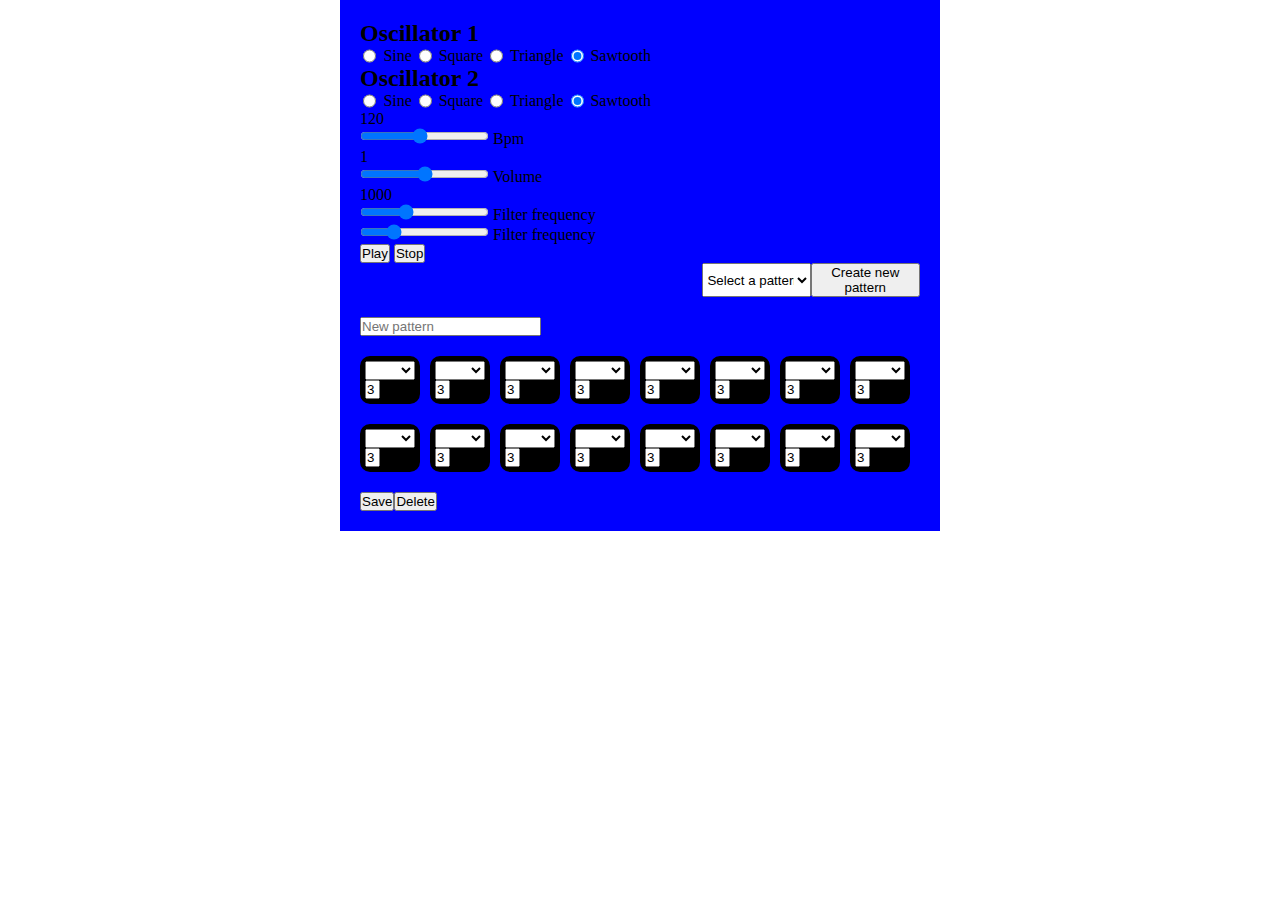
==== index.html @ f6b83af6 "Adde filter functions, disconnect everything when stop, some styling" ====
<!DOCTYPE html>
<html lang="en">

<head>
  <meta charset="UTF-8">
  <meta name="viewport" content="width=device-width, initial-scale=1.0">
  <link rel="stylesheet" href="style.css">
  <title>Document</title>
</head>

<body>
  <section id="synthesizer" class='synth'>
    <div id="settingsBar">
      <div id="left">

      </div>
      <div id="right">
        <h2>Oscillator 1</h2>
        <form id="osc1_waves" class="oscillator">
          <input type="radio" id="sine" name="osc1_waves" value="sine" />
          <label for="sine">Sine</label>
          <input type="radio" id="square" name="osc1_waves" value="square" />
          <label for="square">Square</label>
          <input type="radio" id="triangle" name="osc1_waves" value="triangle" />
          <label for="triangle">Triangle</label>
          <input type="radio" id="sawtooth" name="osc1_waves" value="sawtooth" checked />
          <label for="sawtooth">Sawtooth</label>
        </form>
        <h2>Oscillator 2</h2>
        <form id="osc2_waves" class="oscillator">
          <input type="radio" id="sine" name="osc2_waves" value="sine" />
          <label for="sine">Sine</label>
          <input type="radio" id="square" name="osc2_waves" value="square" />
          <label for="square">Square</label>
          <input type="radio" id="triangle" name="osc2_waves" value="triangle" />
          <label for="triangle">Triangle</label>
          <input type="radio" id="sawtooth" name="osc2_waves" value="sawtooth" checked />
          <label for="sawtooth">Sawtooth</label>
        </form>
        <div>
          <span id="bpmVisual" class="effect-visuals"></span>
          <input type="range" id="bpmInput" name="bpm" min="60" max="190">
          <label for="bpm">Bpm</label>
        </div>
        <div>
          <span id="volumeVisual" class="effect-visuals"></span>
          <input type="range" id="volumeInput" name="volume" min="0" max="10">
          <label for="volume">Volume</label>
        </div>
        <div>
          <span id="filterFrequencyVisual" class="effect-visuals"></span>
          <input type="range" id="filterFrequencyInput" name="filterFrequency" min="1" max="3000">
          <label for="filterFrequency">Filter frequency</label>
        </div>
        <div>
          <span id="filterQVisual" class="effect-visuals"></span>
          <input type="range" id="filterQInput" name="filterQ" min="1" max="40">
          <label for="filterQ">Filter frequency</label>
        </div>
      </div>
    </div>
    <button id="playBtn" class="play-btn">
      Play
    </button>
    <button id="stopBtn" class="stop-btn">Stop</button>
    <div id="sequencerWrapper" class="sequencer-wrapper">

    </div>
  </section>
  <script src="tones.js"></script>
  <script src="synthesizer.js"></script>
</body>

</html>
---- style.css ----
* {
  -webkit-box-sizing: border-box;
          box-sizing: border-box;
  margin: 0;
  padding: 0;
}

.synth {
  min-width: 500px;
  max-width: 600px;
  background: blue;
  padding: 20px;
  margin: auto;
}

.sequencer {
  display: -ms-grid;
  display: grid;
  -ms-grid-columns: (1fr)[8];
      grid-template-columns: repeat(8, 1fr);
  grid-row-gap: 20px;
  margin-top: 20px;
  margin-bottom: 20px;
}

.sequencer__step {
  border: 5px solid black;
  border-radius: 10px;
  background: black;
  max-width: 60px;
}

.sequencer__step select {
  width: 100%;
}

.sequencer .selected-step {
  border-color: white;
}

.octave-input {
  -moz-appearance: textfield;
  -webkit-appearance: textfield;
  max-width: 15px;
}

input[type="number"]::-webkit-inner-spin-button,
input[type="number"]::-webkit-outer-spin-button {
  -webkit-appearance: none;
  margin: 0;
}

.sequencer__head {
  max-width: 17vw;
  margin-left: auto;
  display: -webkit-box;
  display: -ms-flexbox;
  display: flex;
  -ms-flex-pack: distribute;
      justify-content: space-around;
  margin-bottom: 20px;
}

.pattern-select {
  min-width: 100px;
}

.oscillator {
  max-width: 23vw;
  display: -webkit-box;
  display: -ms-flexbox;
  display: flex;
  -ms-flex-pack: distribute;
      justify-content: space-around;
}

.effect-visuals {
  display: block;
}
/*# sourceMappingURL=style.css.map */
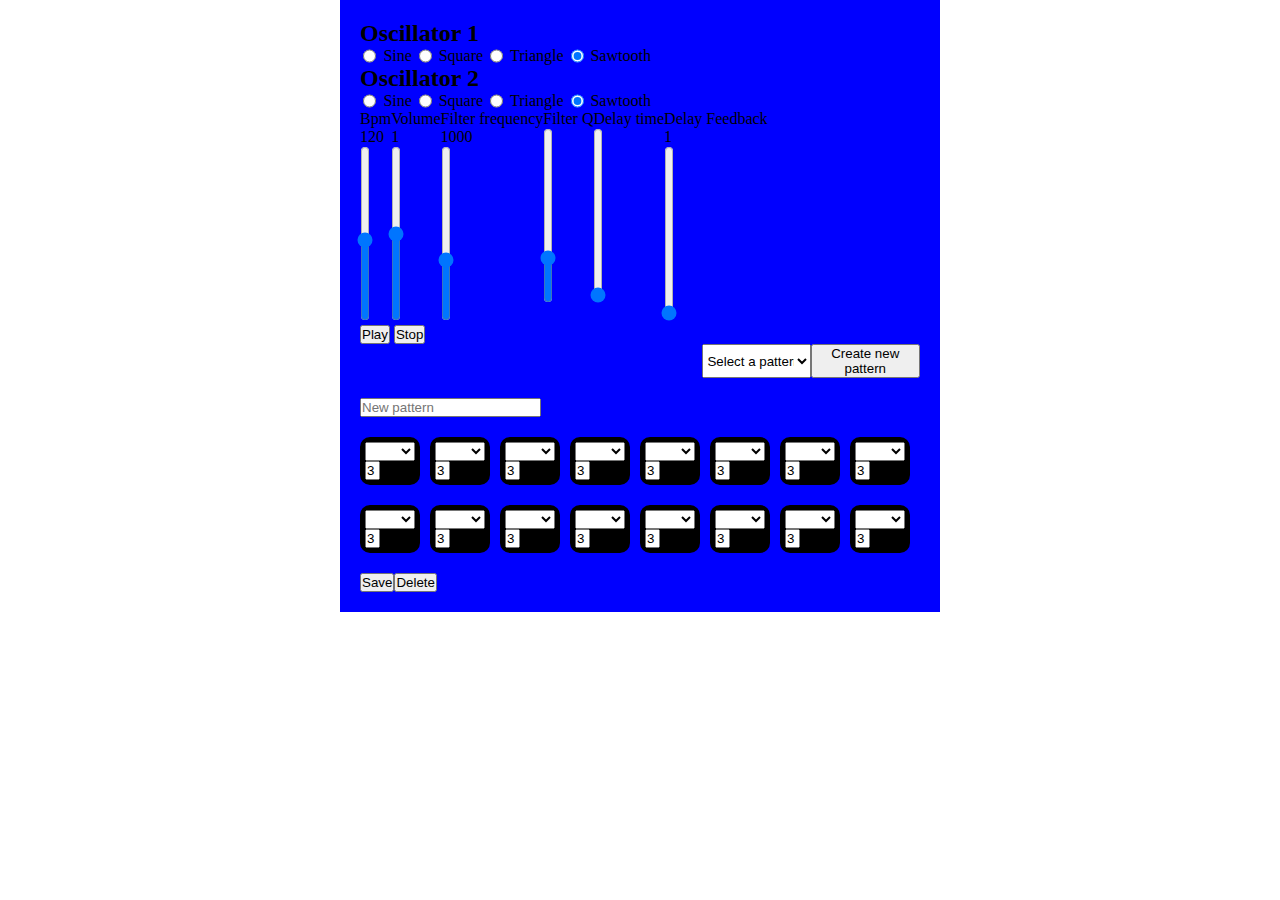
==== commit dfd75180: "Fixed safari func, added delay, styled drawbars" ====
--- a/index.html
+++ b/index.html
@@ -37,25 +37,39 @@
           <input type="radio" id="sawtooth" name="osc2_waves" value="sawtooth" checked />
           <label for="sawtooth">Sawtooth</label>
         </form>
-        <div>
-          <span id="bpmVisual" class="effect-visuals"></span>
-          <input type="range" id="bpmInput" name="bpm" min="60" max="190">
-          <label for="bpm">Bpm</label>
-        </div>
-        <div>
-          <span id="volumeVisual" class="effect-visuals"></span>
-          <input type="range" id="volumeInput" name="volume" min="0" max="10">
-          <label for="volume">Volume</label>
-        </div>
-        <div>
-          <span id="filterFrequencyVisual" class="effect-visuals"></span>
-          <input type="range" id="filterFrequencyInput" name="filterFrequency" min="1" max="3000">
-          <label for="filterFrequency">Filter frequency</label>
-        </div>
-        <div>
-          <span id="filterQVisual" class="effect-visuals"></span>
-          <input type="range" id="filterQInput" name="filterQ" min="1" max="40">
-          <label for="filterQ">Filter frequency</label>
+        <div class="drawbars">
+          <div>
+            <label for="bpm">Bpm</label>
+            <span id="bpmVisual" class="effect-visuals"></span>
+            <input type="range" orient="vertical" id="bpmInput" name="bpm" min="60" max="190">
+          </div>
+          <div>
+            <label for="volume">Volume</label>
+            <span id="volumeVisual" class="effect-visuals"></span>
+            <input type="range" orient="vertical" id="volumeInput" name="volume" min="0" max="10">
+          </div>
+          <div>
+            <label for="filterFrequency">Filter frequency</label>
+            <span id="filterFrequencyVisual" class="effect-visuals"></span>
+            <input type="range" orient="vertical" id="filterFrequencyInput" name="filterFrequency" min="1" max="3000">
+          </div>
+          <div>
+            <label for="filterQ">Filter Q</label>
+            <span id="filterQVisual" class="effect-visuals"></span>
+            <input type="range" orient="vertical" id="filterQInput" name="filterQ" min="1" max="40">
+          </div>
+          <div>
+            <label for="delayTime">Delay time</label>
+            <span id="delayTimeVisual" class="effect-visuals"></span>
+            <input type="range" orient="vertical" id="delayTimeInput" name="filterQ" min="0" max="5" value="0"
+              step="0.1">
+          </div>
+          <div>
+            <label for="delayFeedback">Delay Feedback</label>
+            <span id="delayFeedbackVisual" class="effect-visuals"></span>
+            <input type="range" orient="vertical" id="delayFeedbackInput" name="filterQ" min="0" max="10" value="0"
+              step="0.1">
+          </div>
         </div>
       </div>
     </div>
--- a/style.css
+++ b/style.css
@@ -50,6 +50,18 @@
   margin: 0;
 }
 
+input[type=range][orient=vertical] {
+  -webkit-writing-mode: bt-lr;
+      -ms-writing-mode: bt-lr;
+          writing-mode: bt-lr;
+  /* IE */
+  -webkit-appearance: slider-vertical;
+  /* WebKit */
+  width: 8px;
+  height: 175px;
+  padding: 0 5px;
+}
+
 .sequencer__head {
   max-width: 17vw;
   margin-left: auto;
@@ -77,4 +89,10 @@
 .effect-visuals {
   display: block;
 }
+
+.drawbars {
+  display: -webkit-box;
+  display: -ms-flexbox;
+  display: flex;
+}
 /*# sourceMappingURL=style.css.map */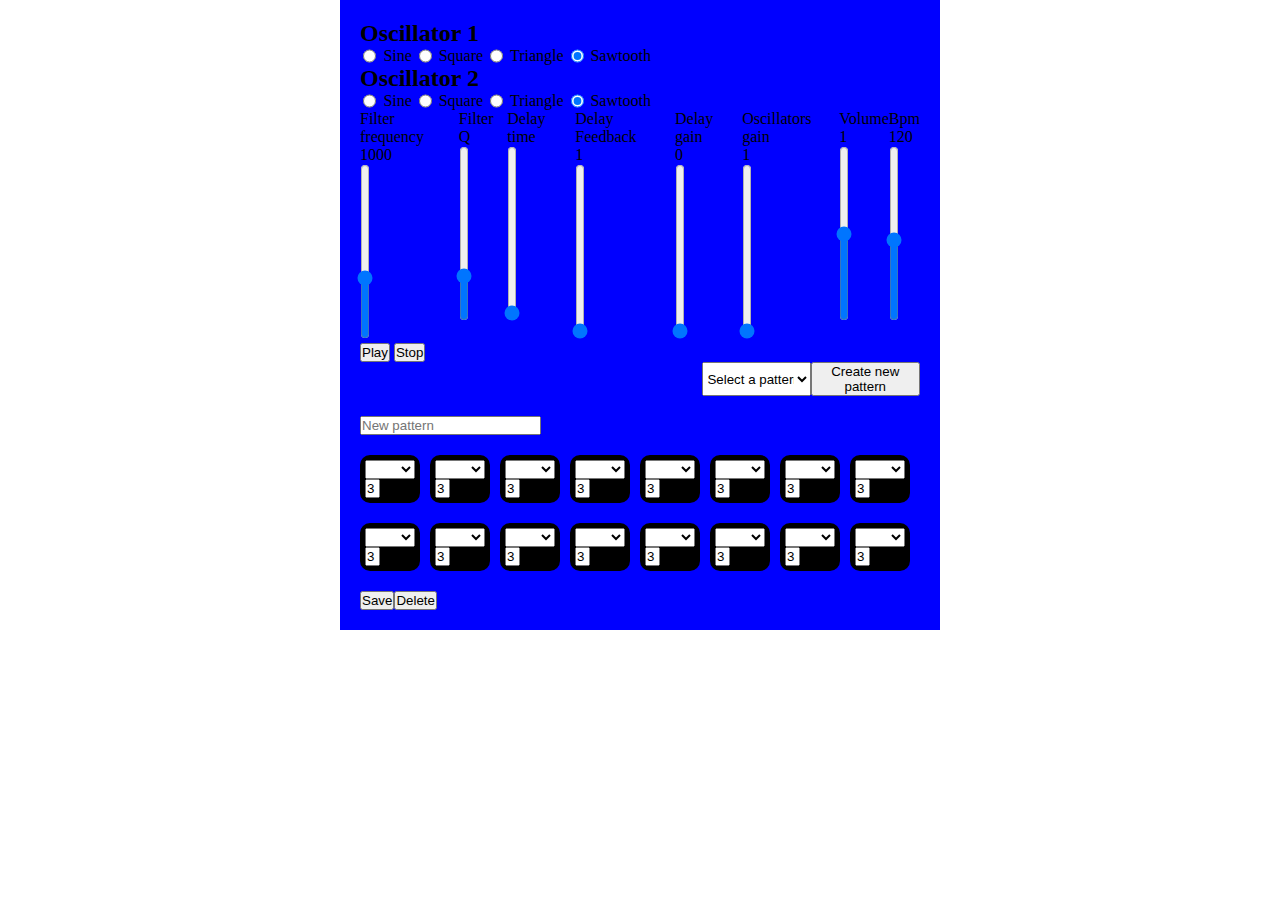
==== commit 929d0170: "Added osc/delay gain, delay feedback, delay tail fadeout," ====
--- a/index.html
+++ b/index.html
@@ -39,16 +39,6 @@
         </form>
         <div class="drawbars">
           <div>
-            <label for="bpm">Bpm</label>
-            <span id="bpmVisual" class="effect-visuals"></span>
-            <input type="range" orient="vertical" id="bpmInput" name="bpm" min="60" max="190">
-          </div>
-          <div>
-            <label for="volume">Volume</label>
-            <span id="volumeVisual" class="effect-visuals"></span>
-            <input type="range" orient="vertical" id="volumeInput" name="volume" min="0" max="10">
-          </div>
-          <div>
             <label for="filterFrequency">Filter frequency</label>
             <span id="filterFrequencyVisual" class="effect-visuals"></span>
             <input type="range" orient="vertical" id="filterFrequencyInput" name="filterFrequency" min="1" max="3000">
@@ -67,8 +57,30 @@
           <div>
             <label for="delayFeedback">Delay Feedback</label>
             <span id="delayFeedbackVisual" class="effect-visuals"></span>
-            <input type="range" orient="vertical" id="delayFeedbackInput" name="filterQ" min="0" max="10" value="0"
+            <input type="range" orient="vertical" id="delayFeedbackInput" name="filterQ" min="0" max="50" value="0"
               step="0.1">
+          </div>
+          <div>
+            <label for="delayGain">Delay gain</label>
+            <span id="delayGainVisual" class="effect-visuals"></span>
+            <input type="range" orient="vertical" id="delayGainInput" name="filterQ" min="0" max="50" value="0"
+              step="0.1">
+          </div>
+          <div>
+            <label for="oscillatorsGain">Oscillators gain</label>
+            <span id="oscillatorsGainVisual" class="effect-visuals"></span>
+            <input type="range" orient="vertical" id="oscillatorsGainInput" name="filterQ" min="0" max="50" value="0"
+              step="0.1">
+          </div>
+          <div>
+            <label for="volume">Volume</label>
+            <span id="volumeVisual" class="effect-visuals"></span>
+            <input type="range" orient="vertical" id="volumeInput" name="volume" min="0" max="10">
+          </div>
+          <div>
+            <label for="bpm">Bpm</label>
+            <span id="bpmVisual" class="effect-visuals"></span>
+            <input type="range" orient="vertical" id="bpmInput" name="bpm" min="60" max="190">
           </div>
         </div>
       </div>
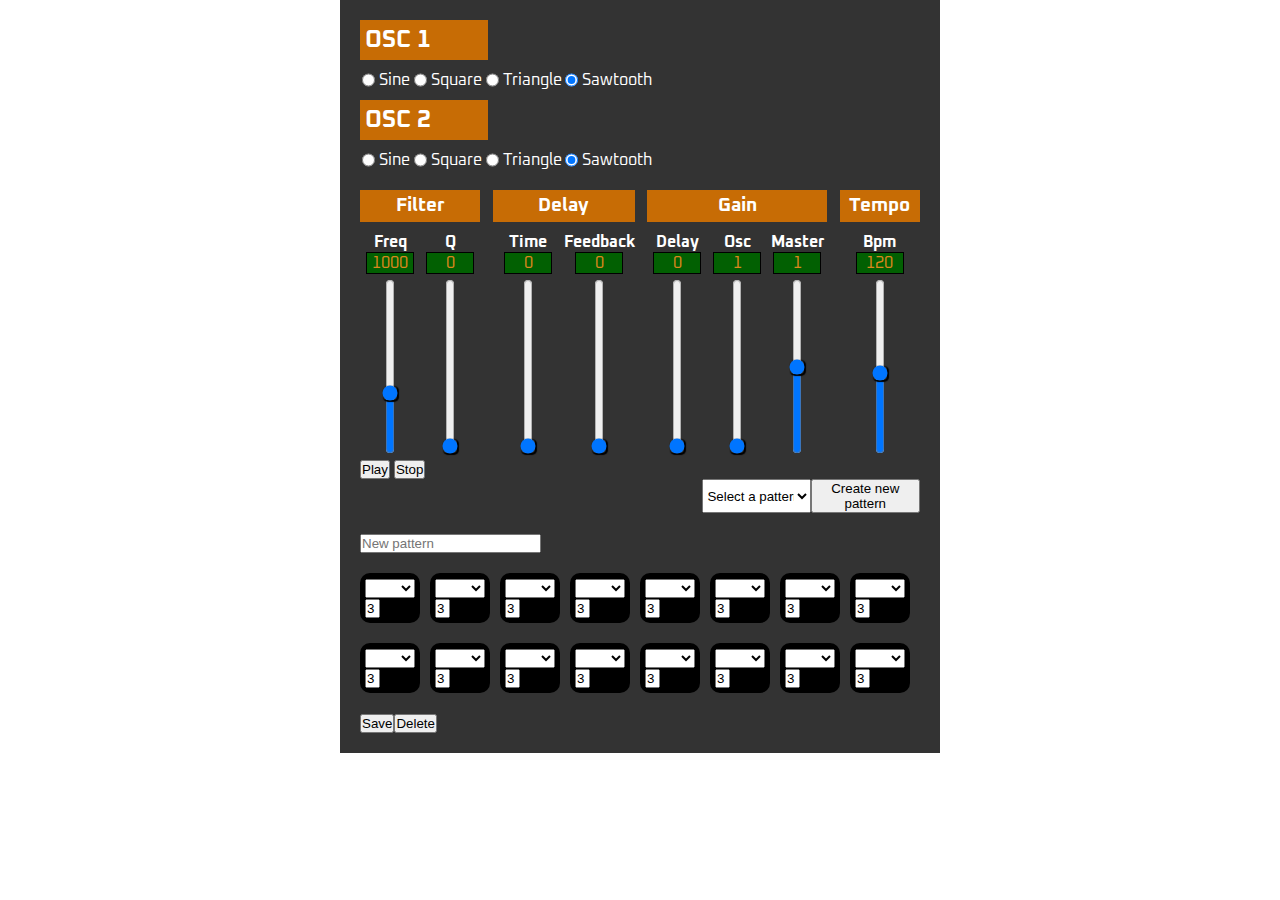
==== commit 8d7b0473: "Fixed delay time selection, styling" ====
--- a/index.html
+++ b/index.html
@@ -4,6 +4,8 @@
 <head>
   <meta charset="UTF-8">
   <meta name="viewport" content="width=device-width, initial-scale=1.0">
+  <link href="https://fonts.googleapis.com/css2?family=Oxanium:wght@300;400;500;600;700;800&display=swap"
+    rel="stylesheet">
   <link rel="stylesheet" href="style.css">
   <title>Document</title>
 </head>
@@ -11,11 +13,10 @@
 <body>
   <section id="synthesizer" class='synth'>
     <div id="settingsBar">
-      <div id="left">
-
-      </div>
-      <div id="right">
-        <h2>Oscillator 1</h2>
+      <div id="oscillators">
+        <div class="osc-header">
+          <h2>OSC 1</h2>
+        </div>
         <form id="osc1_waves" class="oscillator">
           <input type="radio" id="sine" name="osc1_waves" value="sine" />
           <label for="sine">Sine</label>
@@ -26,7 +27,9 @@
           <input type="radio" id="sawtooth" name="osc1_waves" value="sawtooth" checked />
           <label for="sawtooth">Sawtooth</label>
         </form>
-        <h2>Oscillator 2</h2>
+        <div class="osc-header">
+          <h2>OSC 2</h2>
+        </div>
         <form id="osc2_waves" class="oscillator">
           <input type="radio" id="sine" name="osc2_waves" value="sine" />
           <label for="sine">Sine</label>
@@ -37,47 +40,66 @@
           <input type="radio" id="sawtooth" name="osc2_waves" value="sawtooth" checked />
           <label for="sawtooth">Sawtooth</label>
         </form>
-        <div class="drawbars">
-          <div>
-            <label for="filterFrequency">Filter frequency</label>
+      </div>
+      <div class="drawbars">
+        <div class="filter grid drawbars__section">
+          <div class="header">
+            <h3>Filter</h3>
+          </div>
+          <div class="drawbar">
+            <label for="filterFrequency">Freq</label>
             <span id="filterFrequencyVisual" class="effect-visuals"></span>
             <input type="range" orient="vertical" id="filterFrequencyInput" name="filterFrequency" min="1" max="3000">
           </div>
-          <div>
-            <label for="filterQ">Filter Q</label>
+          <div class="drawbar">
+            <label for="filterQ">Q</label>
             <span id="filterQVisual" class="effect-visuals"></span>
             <input type="range" orient="vertical" id="filterQInput" name="filterQ" min="1" max="40">
           </div>
-          <div>
-            <label for="delayTime">Delay time</label>
+        </div>
+        <div class="delay grid drawbars__section">
+          <div class="header">
+            <h3>Delay</h3>
+          </div>
+          <div class="drawbar">
+            <label for="delayTime">Time</label>
             <span id="delayTimeVisual" class="effect-visuals"></span>
-            <input type="range" orient="vertical" id="delayTimeInput" name="filterQ" min="0" max="5" value="0"
+            <input type="range" orient="vertical" id="delayTimeInput" name="filterQ" min="0" max="4" value="0" step="1">
+          </div>
+          <div class="drawbar">
+            <label for="delayFeedback">Feedback</label>
+            <span id="delayFeedbackVisual" class="effect-visuals"></span>
+            <input type="range" orient="vertical" id="delayFeedbackInput" name="filterQ" min="0" max="100" value="0"
               step="0.1">
           </div>
-          <div>
-            <label for="delayFeedback">Delay Feedback</label>
-            <span id="delayFeedbackVisual" class="effect-visuals"></span>
-            <input type="range" orient="vertical" id="delayFeedbackInput" name="filterQ" min="0" max="50" value="0"
-              step="0.1">
+        </div>
+        <div class="gains grid drawbars__section ">
+          <div class="header">
+            <h3>Gain</h3>
           </div>
-          <div>
-            <label for="delayGain">Delay gain</label>
+          <div class="drawbar">
+            <label for="delayGain">Delay</label>
             <span id="delayGainVisual" class="effect-visuals"></span>
             <input type="range" orient="vertical" id="delayGainInput" name="filterQ" min="0" max="50" value="0"
               step="0.1">
           </div>
-          <div>
-            <label for="oscillatorsGain">Oscillators gain</label>
+          <div class="drawbar">
+            <label for="oscillatorsGain">Osc</label>
             <span id="oscillatorsGainVisual" class="effect-visuals"></span>
             <input type="range" orient="vertical" id="oscillatorsGainInput" name="filterQ" min="0" max="50" value="0"
               step="0.1">
           </div>
-          <div>
-            <label for="volume">Volume</label>
+          <div class="drawbar">
+            <label for="volume grid drawbars__section">Master</label>
             <span id="volumeVisual" class="effect-visuals"></span>
             <input type="range" orient="vertical" id="volumeInput" name="volume" min="0" max="10">
           </div>
-          <div>
+        </div>
+        <div class="tempo grid drawbars__section">
+          <div class="header">
+            <h3>Tempo</h3>
+          </div>
+          <div class="drawbar">
             <label for="bpm">Bpm</label>
             <span id="bpmVisual" class="effect-visuals"></span>
             <input type="range" orient="vertical" id="bpmInput" name="bpm" min="60" max="190">
--- a/style.css
+++ b/style.css
@@ -5,10 +5,15 @@
   padding: 0;
 }
 
+body {
+  font-family: 'Oxanium', cursive;
+  color: white;
+}
+
 .synth {
   min-width: 500px;
   max-width: 600px;
-  background: blue;
+  background: #333;
   padding: 20px;
   margin: auto;
 }
@@ -60,6 +65,32 @@
   width: 8px;
   height: 175px;
   padding: 0 5px;
+  width: 8px;
+  margin: 5px 0;
+  background: #e8e8e8;
+}
+
+input[type=range]::-webkit-slider-thumb {
+  -webkit-box-shadow: 1px 1px 1px #000000;
+          box-shadow: 1px 1px 1px #000000;
+  border: 1px solid #000000;
+  height: 50px;
+  width: 26px;
+  border-radius: 5px;
+  background: #FFFFFF;
+  cursor: pointer;
+  -webkit-appearance: none;
+  margin-top: -21px;
+}
+
+input[type=range]::-moz-range-thumb {
+  box-shadow: 1px 1px 1px #000000;
+  border: 1px solid #000000;
+  height: 15px;
+  width: 26px;
+  border-radius: 5px;
+  background: #FFFFFF;
+  cursor: pointer;
 }
 
 .sequencer__head {
@@ -84,15 +115,98 @@
   display: flex;
   -ms-flex-pack: distribute;
       justify-content: space-around;
+  margin: 10px 0;
+}
+
+.osc-header {
+  padding: 5px;
+  background: #c76c05;
+  max-width: 8em;
 }
 
 .effect-visuals {
   display: block;
+  background: #026002;
+  width: 3em;
+  border: 1px solid black;
+  color: #d9871e;
 }
 
 .drawbars {
   display: -webkit-box;
   display: -ms-flexbox;
   display: flex;
+  -webkit-box-pack: justify;
+      -ms-flex-pack: justify;
+          justify-content: space-between;
+  margin-top: 20px;
+}
+
+.drawbars .grid {
+  display: -ms-grid;
+  display: grid;
+  -ms-grid-rows: 2em auto;
+      grid-template-rows: 2em auto;
+  text-align: center;
+  min-width: 80px;
+}
+
+.drawbars .grid .header {
+  display: -webkit-box;
+  display: -ms-flexbox;
+  display: flex;
+  -webkit-box-align: center;
+      -ms-flex-align: center;
+          align-items: center;
+  -webkit-box-pack: center;
+      -ms-flex-pack: center;
+          justify-content: center;
+  -ms-grid-row: 1;
+      grid-row-start: 1;
+  -ms-grid-column: 1;
+      grid-column-start: 1;
+  grid-column-end: -1;
+  background-color: #c76c05;
+}
+
+.drawbars .grid .header h3 {
+  vertical-align: middle;
+}
+
+.drawbars .grid .drawbar {
+  -ms-grid-row: 2;
+      grid-row-start: 2;
+  text-align: center;
+  min-width: 60px;
+  margin-top: 10px;
+  display: -webkit-box;
+  display: -ms-flexbox;
+  display: flex;
+  -webkit-box-orient: vertical;
+  -webkit-box-direction: normal;
+      -ms-flex-direction: column;
+          flex-direction: column;
+  -webkit-box-align: center;
+      -ms-flex-align: center;
+          align-items: center;
+}
+
+.drawbars .grid .drawbar label {
+  font-weight: bold;
+}
+
+.drawbars .grid:nth-child(1) {
+  -ms-grid-columns: (1fr)[2];
+      grid-template-columns: repeat(2, 1fr);
+}
+
+.drawbars .grid:nth-child(2) {
+  -ms-grid-columns: (1fr)[2];
+      grid-template-columns: repeat(2, 1fr);
+}
+
+.drawbars .grid:nth-child(3) {
+  -ms-grid-columns: (1fr)[3];
+      grid-template-columns: repeat(3, 1fr);
 }
 /*# sourceMappingURL=style.css.map */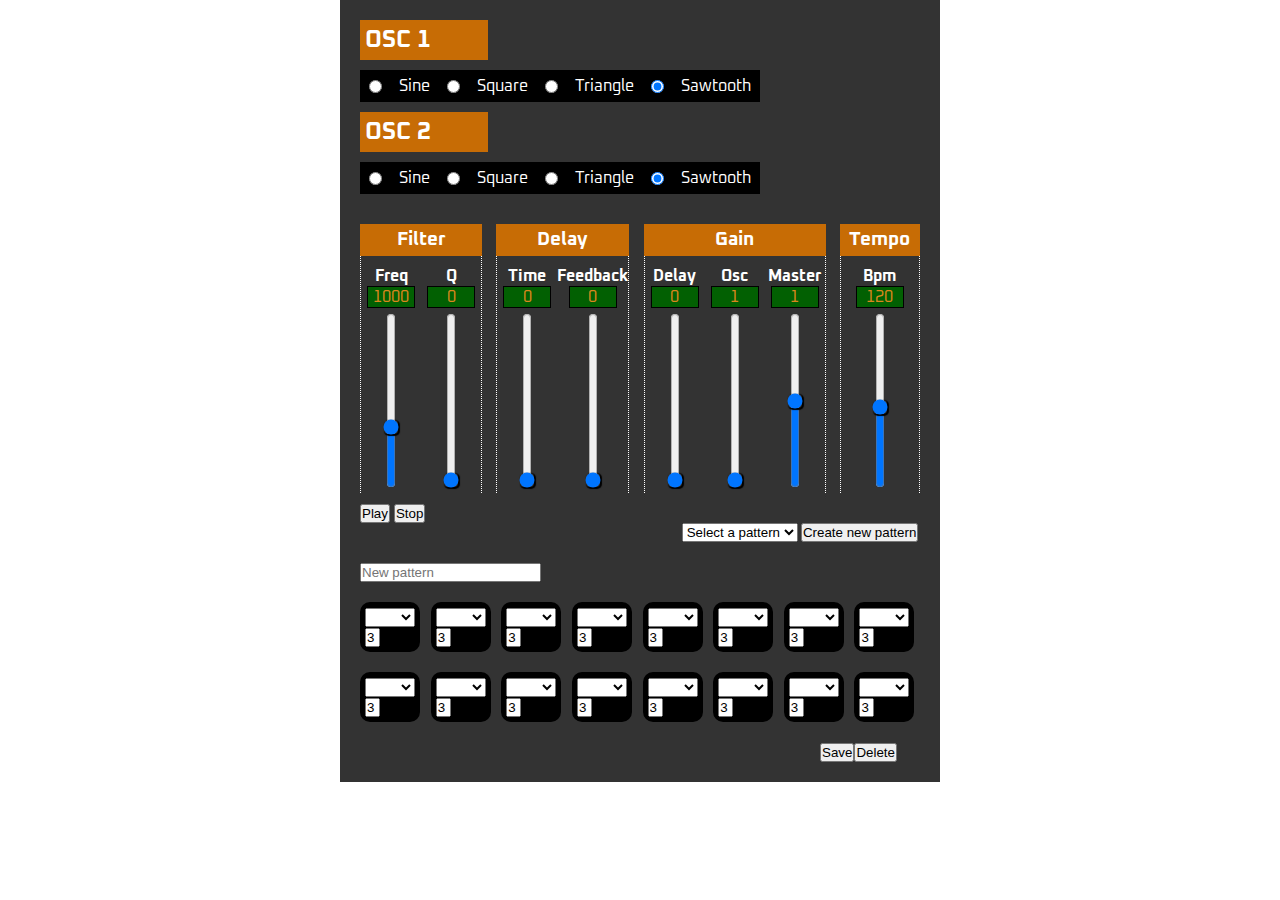
==== commit 9e2fa7dd: "Added styling and func to toggle effects" ====
--- a/index.html
+++ b/index.html
@@ -6,13 +6,15 @@
   <meta name="viewport" content="width=device-width, initial-scale=1.0">
   <link href="https://fonts.googleapis.com/css2?family=Oxanium:wght@300;400;500;600;700;800&display=swap"
     rel="stylesheet">
+  <link rel="stylesheet" href="https://use.fontawesome.com/releases/v5.13.0/css/all.css"
+    integrity="sha384-Bfad6CLCknfcloXFOyFnlgtENryhrpZCe29RTifKEixXQZ38WheV+i/6YWSzkz3V" crossorigin="anonymous">
   <link rel="stylesheet" href="style.css">
   <title>Document</title>
 </head>
 
 <body>
-  <section id="synthesizer" class='synth'>
-    <div id="settingsBar">
+  <main id="synthesizer" class='synth'>
+    <section id="synthesizer__settings">
       <div id="oscillators">
         <div class="osc-header">
           <h2>OSC 1</h2>
@@ -45,76 +47,114 @@
         <div class="filter grid drawbars__section">
           <div class="header">
             <h3>Filter</h3>
+            <button class="open">
+              <i class="fas fa-chevron-down"></i>
+            </button>
           </div>
-          <div class="drawbar">
-            <label for="filterFrequency">Freq</label>
-            <span id="filterFrequencyVisual" class="effect-visuals"></span>
-            <input type="range" orient="vertical" id="filterFrequencyInput" name="filterFrequency" min="1" max="3000">
-          </div>
-          <div class="drawbar">
-            <label for="filterQ">Q</label>
-            <span id="filterQVisual" class="effect-visuals"></span>
-            <input type="range" orient="vertical" id="filterQInput" name="filterQ" min="1" max="40">
+          <div class="drawbars__section__wrapper">
+            <div class="drawbar">
+              <label for="filterFrequency">Freq</label>
+              <span id="filterFrequencyVisual" class="effect-visuals"></span>
+              <div class="drawbar__input-wrapper">
+                <input type="range" orient="vertical" class="effect-input" id="filterFrequencyInput"
+                  name="filterFrequency" min="1" max="3000">
+              </div>
+            </div>
+            <div class="drawbar">
+              <label for="filterQ">Q</label>
+              <span id="filterQVisual" class="effect-visuals"></span>
+              <div class="drawbar__input-wrapper">
+                <input type="range" orient="vertical" class="effect-input" id="filterQInput" name="filterQ" min="1"
+                  max="40">
+              </div>
+            </div>
           </div>
         </div>
         <div class="delay grid drawbars__section">
           <div class="header">
             <h3>Delay</h3>
+            <button class="open hidden">
+              <i class="fas fa-chevron-down"></i>
+            </button>
           </div>
-          <div class="drawbar">
-            <label for="delayTime">Time</label>
-            <span id="delayTimeVisual" class="effect-visuals"></span>
-            <input type="range" orient="vertical" id="delayTimeInput" name="filterQ" min="0" max="4" value="0" step="1">
-          </div>
-          <div class="drawbar">
-            <label for="delayFeedback">Feedback</label>
-            <span id="delayFeedbackVisual" class="effect-visuals"></span>
-            <input type="range" orient="vertical" id="delayFeedbackInput" name="filterQ" min="0" max="100" value="0"
-              step="0.1">
+          <div class="drawbars__section__wrapper">
+            <div class="drawbar">
+              <label for="delayTime">Time</label>
+              <span id="delayTimeVisual" class="effect-visuals"></span>
+              <div class="drawbar__input-wrapper">
+                <input type="range" orient="vertical" class="effect-input" id="delayTimeInput" name="filterQ" min="0"
+                  max="4" value="0" step="1">
+              </div>
+            </div>
+            <div class="drawbar">
+              <label for="delayFeedback">Feedback</label>
+              <span id="delayFeedbackVisual" class="effect-visuals"></span>
+              <div class="drawbar__input-wrapper">
+                <input type="range" orient="vertical" class="effect-input" id="delayFeedbackInput" name="filterQ"
+                  min="0" max="100" value="0" step="0.1">
+              </div>
+            </div>
           </div>
         </div>
-        <div class="gains grid drawbars__section ">
+        <div class="gains grid drawbars__section">
           <div class="header">
             <h3>Gain</h3>
+            <button class="open hidden">
+              <i class="fas fa-chevron-down"></i>
+            </button>
           </div>
-          <div class="drawbar">
-            <label for="delayGain">Delay</label>
-            <span id="delayGainVisual" class="effect-visuals"></span>
-            <input type="range" orient="vertical" id="delayGainInput" name="filterQ" min="0" max="50" value="0"
-              step="0.1">
-          </div>
-          <div class="drawbar">
-            <label for="oscillatorsGain">Osc</label>
-            <span id="oscillatorsGainVisual" class="effect-visuals"></span>
-            <input type="range" orient="vertical" id="oscillatorsGainInput" name="filterQ" min="0" max="50" value="0"
-              step="0.1">
-          </div>
-          <div class="drawbar">
-            <label for="volume grid drawbars__section">Master</label>
-            <span id="volumeVisual" class="effect-visuals"></span>
-            <input type="range" orient="vertical" id="volumeInput" name="volume" min="0" max="10">
+          <div class="drawbars__section__wrapper">
+            <div class="drawbar">
+              <label for="delayGain">Delay</label>
+              <span id="delayGainVisual" class="effect-visuals"></span>
+              <div class="drawbar__input-wrapper">
+                <input type="range" orient="vertical" class="effect-input" id="delayGainInput" name="filterQ" min="0"
+                  max="50" value="0" step="0.1">
+              </div>
+            </div>
+            <div class="drawbar">
+              <label for="oscillatorsGain">Osc</label>
+              <span id="oscillatorsGainVisual" class="effect-visuals"></span>
+              <div class="drawbar__input-wrapper">
+                <input type="range" orient="vertical" class="effect-input" id="oscillatorsGainInput" name="filterQ"
+                  min="0" max="50" value="0" step="0.1">
+              </div>
+            </div>
+            <div class="drawbar">
+              <label for="volume grid drawbars__section">Master</label>
+              <span id="volumeVisual" class="effect-visuals"></span>
+              <div class="drawbar__input-wrapper">
+                <input type="range" orient="vertical" class="effect-input" id="volumeInput" name="volume" min="0"
+                  max="10">
+              </div>
+            </div>
           </div>
         </div>
         <div class="tempo grid drawbars__section">
           <div class="header">
             <h3>Tempo</h3>
+            <button class="open hidden">
+              <i class="fas fa-chevron-down"></i>
+            </button>
           </div>
-          <div class="drawbar">
-            <label for="bpm">Bpm</label>
-            <span id="bpmVisual" class="effect-visuals"></span>
-            <input type="range" orient="vertical" id="bpmInput" name="bpm" min="60" max="190">
+          <div class="drawbars__section__wrapper">
+            <div class="drawbar">
+              <label for="bpm">Bpm</label>
+              <span id="bpmVisual" class="effect-visuals"></span>
+              <div class="drawbar__input-wrapper">
+                <input type="range" orient="vertical" class="effect-input" id="bpmInput" name="bpm" min="60" max="190">
+              </div>
+            </div>
           </div>
         </div>
       </div>
-    </div>
-    <button id="playBtn" class="play-btn">
-      Play
-    </button>
+    </section>
+    <button id="playBtn" class="play-btn">Play</button>
     <button id="stopBtn" class="stop-btn">Stop</button>
-    <div id="sequencerWrapper" class="sequencer-wrapper">
+    <section id="sequencer" class="sequencer">
 
-    </div>
-  </section>
+    </section>
+  </main>
   <script src="tones.js"></script>
   <script src="synthesizer.js"></script>
 </body>
--- a/style.css
+++ b/style.css
@@ -5,42 +5,79 @@
   padding: 0;
 }
 
+button > * {
+  pointer-events: none;
+}
+
 body {
   font-family: 'Oxanium', cursive;
   color: white;
 }
 
 .synth {
-  min-width: 500px;
   max-width: 600px;
   background: #333;
-  padding: 20px;
   margin: auto;
 }
 
-.sequencer {
+@media (min-width: 550px) {
+  .synth {
+    padding: 20px;
+  }
+}
+
+.sequencer__head {
+  max-width: 240px;
+  margin-left: auto;
+  display: -webkit-box;
+  display: -ms-flexbox;
+  display: flex;
+  -ms-flex-pack: distribute;
+      justify-content: space-around;
+  margin-bottom: 20px;
+}
+
+.sequencer__wrapper {
   display: -ms-grid;
   display: grid;
-  -ms-grid-columns: (1fr)[8];
-      grid-template-columns: repeat(8, 1fr);
-  grid-row-gap: 20px;
+  -ms-grid-columns: (1fr)[4];
+      grid-template-columns: repeat(4, 1fr);
+  grid-gap: 5px;
   margin-top: 20px;
   margin-bottom: 20px;
 }
 
-.sequencer__step {
+@media (min-width: 550px) {
+  .sequencer__wrapper {
+    -ms-grid-columns: (1fr)[8];
+        grid-template-columns: repeat(8, 1fr);
+    grid-row-gap: 20px;
+  }
+}
+
+.sequencer__wrapper__step {
   border: 5px solid black;
   border-radius: 10px;
   background: black;
-  max-width: 60px;
-}
-
-.sequencer__step select {
+}
+
+@media (min-width: 550px) {
+  .sequencer__wrapper__step {
+    max-width: 60px;
+  }
+}
+
+.sequencer__wrapper__step select {
   width: 100%;
 }
 
-.sequencer .selected-step {
+.sequencer__wrapper .selected-step {
   border-color: white;
+}
+
+.sequencer .manage-pattern-btns {
+  width: 100px;
+  margin-left: auto;
 }
 
 .octave-input {
@@ -55,22 +92,20 @@
   margin: 0;
 }
 
-input[type=range][orient=vertical] {
-  -webkit-writing-mode: bt-lr;
-      -ms-writing-mode: bt-lr;
-          writing-mode: bt-lr;
-  /* IE */
+input[type="range"][orient="vertical"] {
   -webkit-appearance: slider-vertical;
   /* WebKit */
-  width: 8px;
   height: 175px;
   padding: 0 5px;
   width: 8px;
   margin: 5px 0;
   background: #e8e8e8;
+  cursor: pointer;
+  border: 0;
 }
 
 input[type=range]::-webkit-slider-thumb {
+  -webkit-appearance: sliderthumb-vertical;
   -webkit-box-shadow: 1px 1px 1px #000000;
           box-shadow: 1px 1px 1px #000000;
   border: 1px solid #000000;
@@ -79,11 +114,9 @@
   border-radius: 5px;
   background: #FFFFFF;
   cursor: pointer;
-  -webkit-appearance: none;
-  margin-top: -21px;
-}
-
-input[type=range]::-moz-range-thumb {
+}
+
+input[type="range"]::-moz-range-thumb {
   box-shadow: 1px 1px 1px #000000;
   border: 1px solid #000000;
   height: 15px;
@@ -93,29 +126,23 @@
   cursor: pointer;
 }
 
-.sequencer__head {
-  max-width: 17vw;
-  margin-left: auto;
-  display: -webkit-box;
-  display: -ms-flexbox;
-  display: flex;
-  -ms-flex-pack: distribute;
-      justify-content: space-around;
-  margin-bottom: 20px;
-}
-
 .pattern-select {
   min-width: 100px;
 }
 
 .oscillator {
-  max-width: 23vw;
+  max-width: 400px;
   display: -webkit-box;
   display: -ms-flexbox;
   display: flex;
   -ms-flex-pack: distribute;
       justify-content: space-around;
   margin: 10px 0;
+  background: black;
+  height: 2em;
+  -webkit-box-align: center;
+      -ms-flex-align: center;
+          align-items: center;
 }
 
 .osc-header {
@@ -140,18 +167,46 @@
       -ms-flex-pack: justify;
           justify-content: space-between;
   margin-top: 20px;
-}
-
-.drawbars .grid {
-  display: -ms-grid;
-  display: grid;
-  -ms-grid-rows: 2em auto;
-      grid-template-rows: 2em auto;
+  -webkit-box-orient: vertical;
+  -webkit-box-direction: normal;
+      -ms-flex-direction: column;
+          flex-direction: column;
+}
+
+@media (min-width: 550px) {
+  .drawbars {
+    -webkit-box-orient: horizontal;
+    -webkit-box-direction: normal;
+        -ms-flex-direction: row;
+            flex-direction: row;
+  }
+}
+
+.drawbars__section {
   text-align: center;
   min-width: 80px;
-}
-
-.drawbars .grid .header {
+  margin: 10px 0;
+}
+
+.drawbars__section__wrapper {
+  display: -webkit-box;
+  display: -ms-flexbox;
+  display: flex;
+  -webkit-box-pack: center;
+      -ms-flex-pack: center;
+          justify-content: center;
+  -webkit-transition: visibility 1s linear;
+  transition: visibility 1s linear;
+}
+
+@media (min-width: 550px) {
+  .drawbars__section__wrapper {
+    border-left: 1px dotted white;
+    border-right: 1px dotted white;
+  }
+}
+
+.drawbars__section .header {
   display: -webkit-box;
   display: -ms-flexbox;
   display: flex;
@@ -167,13 +222,40 @@
       grid-column-start: 1;
   grid-column-end: -1;
   background-color: #c76c05;
-}
-
-.drawbars .grid .header h3 {
+  height: 2em;
+  padding: 20px;
+}
+
+@media (min-width: 550px) {
+  .drawbars__section .header {
+    padding: 0;
+  }
+}
+
+.drawbars__section .header h3 {
   vertical-align: middle;
 }
 
-.drawbars .grid .drawbar {
+.drawbars__section .header .open {
+  height: 2em;
+  width: 2em;
+  background: #c76c05;
+  border: 0;
+  display: block;
+  margin-left: auto;
+}
+
+@media (min-width: 550px) {
+  .drawbars__section .header .open {
+    display: none;
+  }
+}
+
+.drawbars__section .header .open .fa-chevron-down::before {
+  font-size: 2em;
+}
+
+.drawbars__section .drawbar {
   -ms-grid-row: 2;
       grid-row-start: 2;
   text-align: center;
@@ -191,22 +273,30 @@
           align-items: center;
 }
 
-.drawbars .grid .drawbar label {
+.drawbars__section .drawbar label {
   font-weight: bold;
 }
 
-.drawbars .grid:nth-child(1) {
+.drawbars__section .drawbar__input-wrapper {
+  color: orange;
+}
+
+.drawbars__section:nth-child(1) {
   -ms-grid-columns: (1fr)[2];
       grid-template-columns: repeat(2, 1fr);
 }
 
-.drawbars .grid:nth-child(2) {
+.drawbars__section:nth-child(2) {
   -ms-grid-columns: (1fr)[2];
       grid-template-columns: repeat(2, 1fr);
 }
 
-.drawbars .grid:nth-child(3) {
+.drawbars__section:nth-child(3) {
   -ms-grid-columns: (1fr)[3];
       grid-template-columns: repeat(3, 1fr);
 }
+
+.hidden {
+  display: none;
+}
 /*# sourceMappingURL=style.css.map */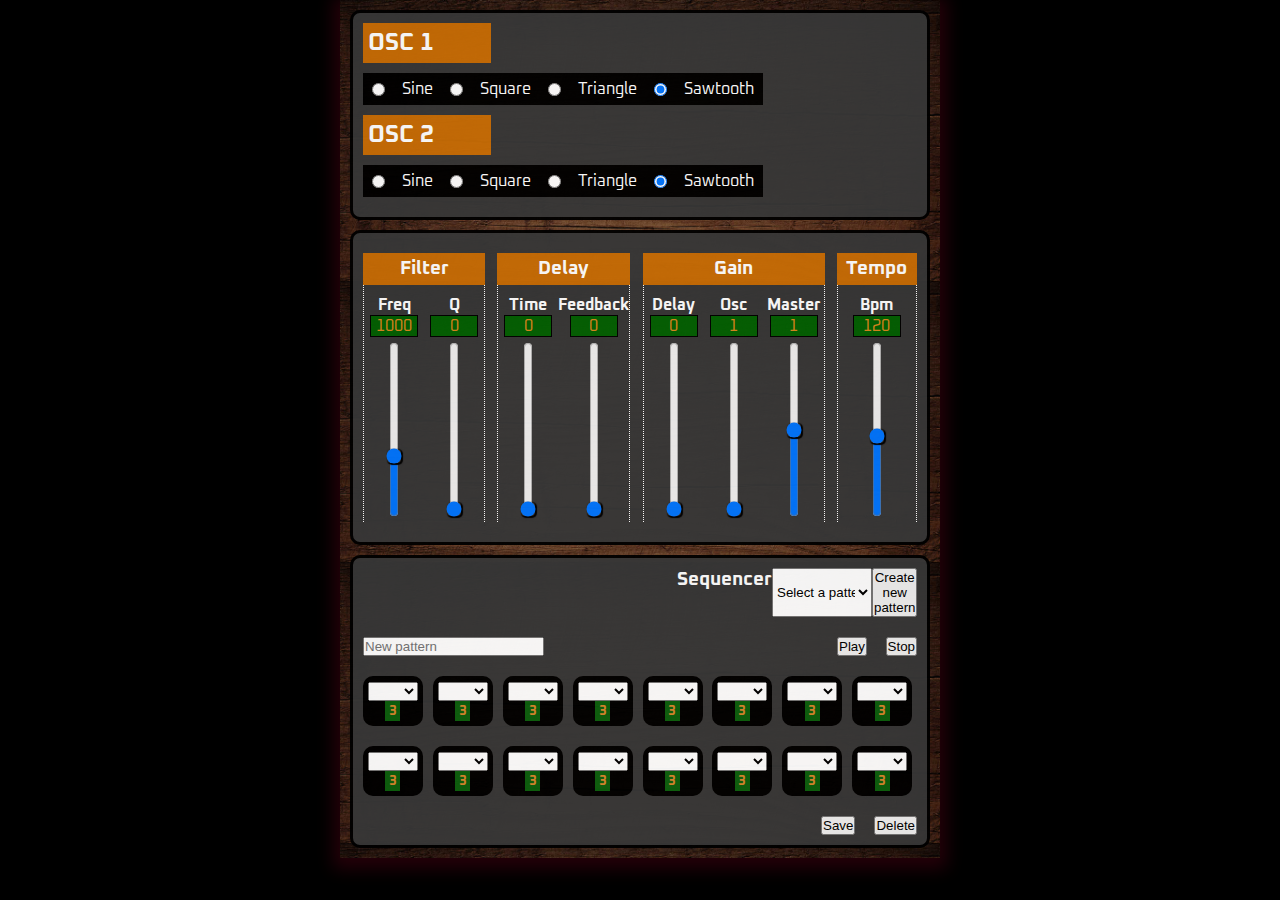
==== commit 7ad9e59f: "Mainly styling, octave btns, msg if user on portrait mode" ====
--- a/index.html
+++ b/index.html
@@ -15,7 +15,7 @@
 <body>
   <main id="synthesizer" class='synth'>
     <section id="synthesizer__settings">
-      <div id="oscillators">
+      <div id="oscillators" class="module">
         <div class="osc-header">
           <h2>OSC 1</h2>
         </div>
@@ -43,7 +43,7 @@
           <label for="sawtooth">Sawtooth</label>
         </form>
       </div>
-      <div class="drawbars">
+      <div class="drawbars module">
         <div class="filter grid drawbars__section">
           <div class="header">
             <h3>Filter</h3>
@@ -149,9 +149,9 @@
         </div>
       </div>
     </section>
-    <button id="playBtn" class="play-btn">Play</button>
-    <button id="stopBtn" class="stop-btn">Stop</button>
-    <section id="sequencer" class="sequencer">
+    <!-- <button id="playBtn" class="play-btn">Play</button>
+    <button id="stopBtn" class="stop-btn">Stop</button> -->
+    <section id="sequencer" class="sequencer module">
 
     </section>
   </main>
--- a/style.css
+++ b/style.css
@@ -12,18 +12,27 @@
 body {
   font-family: 'Oxanium', cursive;
   color: white;
+  background-color: black;
 }
 
 .synth {
   max-width: 600px;
   background: #333;
+  background-image: url("wood-background.jpg");
+  background-size: contain;
   margin: auto;
+  -webkit-box-shadow: 0px 4px 16px 7px rgba(71, 1, 18, 0.51);
+  box-shadow: 0px 4px 16px 7px rgba(71, 1, 18, 0.51);
 }
 
 @media (min-width: 550px) {
   .synth {
-    padding: 20px;
-  }
+    padding: 10px;
+  }
+}
+
+.sequencer {
+  margin-top: 10px;
 }
 
 .sequencer__head {
@@ -76,14 +85,64 @@
 }
 
 .sequencer .manage-pattern-btns {
-  width: 100px;
   margin-left: auto;
-}
-
-.octave-input {
+  display: -webkit-box;
+  display: -ms-flexbox;
+  display: flex;
+  -webkit-box-pack: justify;
+      -ms-flex-pack: justify;
+          justify-content: space-between;
+  width: 96px;
+}
+
+.sequencer .name-and-play {
+  display: -webkit-box;
+  display: -ms-flexbox;
+  display: flex;
+}
+
+.sequencer .name-and-play .start-stop-btns {
+  margin-left: auto;
+  display: -webkit-box;
+  display: -ms-flexbox;
+  display: flex;
+  -webkit-box-pack: justify;
+      -ms-flex-pack: justify;
+          justify-content: space-between;
+  width: 80px;
+}
+
+.octave {
+  display: -webkit-box;
+  display: -ms-flexbox;
+  display: flex;
+  -ms-flex-pack: distribute;
+      justify-content: space-around;
+  -webkit-box-align: center;
+      -ms-flex-align: center;
+          align-items: center;
+  width: 100%;
+}
+
+.octave__input {
   -moz-appearance: textfield;
   -webkit-appearance: textfield;
-  max-width: 15px;
+  width: 15px;
+  border: 0;
+  text-align: center;
+  height: 1.5em;
+  background: #0b5f0d;
+  color: #d7862e;
+  font-family: inherit;
+  font-weight: bold;
+}
+
+.octave .qty-btns {
+  border: 0;
+  height: 1.5em;
+  width: 15px;
+  background: black;
+  color: white;
 }
 
 input[type="number"]::-webkit-inner-spin-button,
@@ -166,7 +225,7 @@
   -webkit-box-pack: justify;
       -ms-flex-pack: justify;
           justify-content: space-between;
-  margin-top: 20px;
+  margin-top: 10px;
   -webkit-box-orient: vertical;
   -webkit-box-direction: normal;
       -ms-flex-direction: column;
@@ -299,4 +358,39 @@
 .hidden {
   display: none;
 }
+
+.module {
+  border-top: 3px solid black;
+  border-bottom: 3px solid black;
+  padding: 10px;
+  background: #373737;
+  opacity: 0.95;
+}
+
+.module:nth-child(1) {
+  border-top: 0;
+}
+
+@media (min-width: 550px) {
+  .module:nth-child(1) {
+    border-top: 3px solid black;
+  }
+}
+
+.module:last-child {
+  border-bottom: 0;
+}
+
+@media (min-width: 550px) {
+  .module:last-child {
+    border-bottom: 3px solid black;
+  }
+}
+
+@media (min-width: 550px) {
+  .module {
+    border: 3px solid black;
+    border-radius: 10px;
+  }
+}
 /*# sourceMappingURL=style.css.map */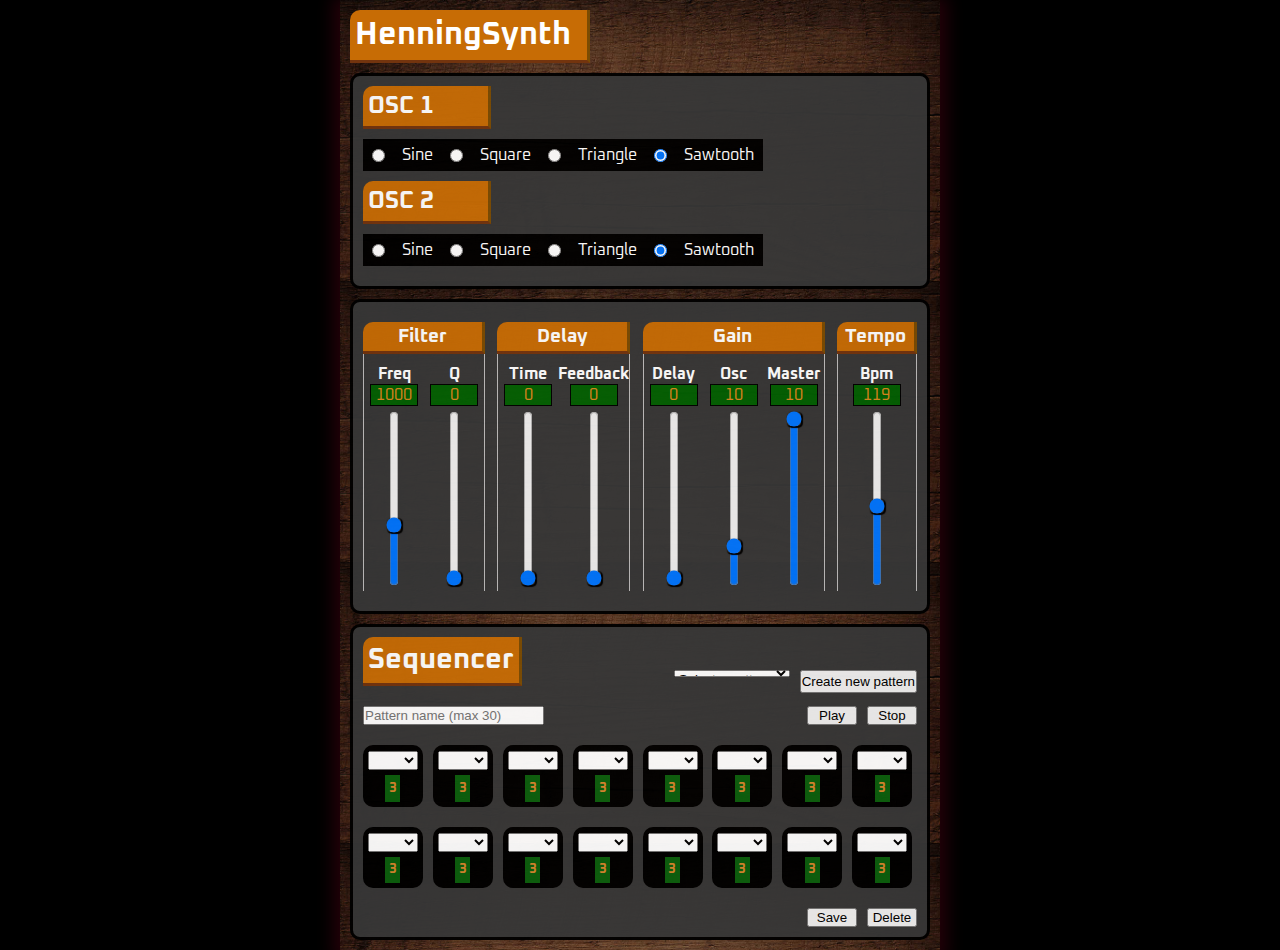
==== commit 637affc8: "Added presets and func, styling" ====
--- a/index.html
+++ b/index.html
@@ -8,38 +8,41 @@
     rel="stylesheet">
   <link rel="stylesheet" href="https://use.fontawesome.com/releases/v5.13.0/css/all.css"
     integrity="sha384-Bfad6CLCknfcloXFOyFnlgtENryhrpZCe29RTifKEixXQZ38WheV+i/6YWSzkz3V" crossorigin="anonymous">
-  <link rel="stylesheet" href="style.css">
+  <link rel="stylesheet" href="./styles/style.css">
   <title>Document</title>
 </head>
 
 <body>
   <main id="synthesizer" class='synth'>
+    <header class="synth__header">
+      <h1>HenningSynth</h1>
+    </header>
     <section id="synthesizer__settings">
       <div id="oscillators" class="module">
         <div class="osc-header">
           <h2>OSC 1</h2>
         </div>
         <form id="osc1_waves" class="oscillator">
-          <input type="radio" id="sine" name="osc1_waves" value="sine" />
+          <input type="radio" id="sine1" name="osc1_waves" value="sine" />
           <label for="sine">Sine</label>
-          <input type="radio" id="square" name="osc1_waves" value="square" />
+          <input type="radio" id="square1" name="osc1_waves" value="square" />
           <label for="square">Square</label>
-          <input type="radio" id="triangle" name="osc1_waves" value="triangle" />
+          <input type="radio" id="triangle1" name="osc1_waves" value="triangle" />
           <label for="triangle">Triangle</label>
-          <input type="radio" id="sawtooth" name="osc1_waves" value="sawtooth" checked />
+          <input type="radio" id="sawtooth1" name="osc1_waves" value="sawtooth" checked />
           <label for="sawtooth">Sawtooth</label>
         </form>
         <div class="osc-header">
           <h2>OSC 2</h2>
         </div>
         <form id="osc2_waves" class="oscillator">
-          <input type="radio" id="sine" name="osc2_waves" value="sine" />
+          <input type="radio" id="sine2" name="osc2_waves" value="sine" />
           <label for="sine">Sine</label>
-          <input type="radio" id="square" name="osc2_waves" value="square" />
+          <input type="radio" id="square2" name="osc2_waves" value="square" />
           <label for="square">Square</label>
-          <input type="radio" id="triangle" name="osc2_waves" value="triangle" />
+          <input type="radio" id="triangle2" name="osc2_waves" value="triangle" />
           <label for="triangle">Triangle</label>
-          <input type="radio" id="sawtooth" name="osc2_waves" value="sawtooth" checked />
+          <input type="radio" id="sawtooth2" name="osc2_waves" value="sawtooth" checked />
           <label for="sawtooth">Sawtooth</label>
         </form>
       </div>
@@ -149,14 +152,13 @@
         </div>
       </div>
     </section>
-    <!-- <button id="playBtn" class="play-btn">Play</button>
-    <button id="stopBtn" class="stop-btn">Stop</button> -->
     <section id="sequencer" class="sequencer module">
 
     </section>
   </main>
-  <script src="tones.js"></script>
-  <script src="synthesizer.js"></script>
+  <script src="./tones.js"></script>
+  <script src="./presetPatterns.js"></script>
+  <script src="./synthesizer.js"></script>
 </body>
 
 </html>--- a/styles/style.css
+++ b/styles/style.css
@@ -0,0 +1,482 @@
+* {
+  -webkit-box-sizing: border-box;
+          box-sizing: border-box;
+  margin: 0;
+  padding: 0;
+}
+
+button > * {
+  pointer-events: none;
+}
+
+body {
+  font-family: 'Oxanium', cursive;
+  color: white;
+  background-color: black;
+}
+
+.module {
+  border-top: 3px solid black;
+  border-bottom: 3px solid black;
+  padding: 10px;
+  background: #373737;
+  opacity: 0.95;
+}
+
+.module:nth-child(1) {
+  border-top: 0;
+}
+
+@media (min-width: 550px) {
+  .module:nth-child(1) {
+    border-top: 3px solid black;
+  }
+}
+
+.module:last-child {
+  border-bottom: 0;
+}
+
+@media (min-width: 550px) {
+  .module:last-child {
+    border-bottom: 3px solid black;
+  }
+}
+
+@media (min-width: 550px) {
+  .module {
+    border: 3px solid black;
+    border-radius: 10px;
+  }
+}
+
+.synth {
+  padding: 10px 0;
+  max-width: 600px;
+  background: #333;
+  background-image: url("../assets/wood-background.jpg");
+  background-size: contain;
+  margin: auto;
+  -webkit-box-shadow: 0px 4px 16px 7px rgba(71, 1, 18, 0.51);
+  box-shadow: 0px 4px 16px 7px rgba(71, 1, 18, 0.51);
+}
+
+@media (min-width: 550px) {
+  .synth {
+    padding: 10px;
+  }
+}
+
+.synth__header {
+  padding: 5px;
+  background: #c76c05;
+  max-width: 15em;
+  border-top-left-radius: 10px;
+  border-right: 3px solid #7b4c03;
+  border-bottom: 3px solid #73340e;
+}
+
+@media (min-width: 550px) {
+  .synth__header {
+    margin-bottom: 10px;
+  }
+}
+
+.oscillator {
+  max-width: 400px;
+  display: -webkit-box;
+  display: -ms-flexbox;
+  display: flex;
+  -ms-flex-pack: distribute;
+      justify-content: space-around;
+  margin: 10px 0;
+  background: black;
+  height: 2em;
+  -webkit-box-align: center;
+      -ms-flex-align: center;
+          align-items: center;
+}
+
+.osc-header {
+  padding: 5px;
+  background: #c76c05;
+  max-width: 8em;
+  border-top-left-radius: 10px;
+  border-right: 3px solid #7b4c03;
+  border-bottom: 3px solid #73340e;
+}
+
+.drawbars {
+  display: -webkit-box;
+  display: -ms-flexbox;
+  display: flex;
+  -webkit-box-pack: justify;
+      -ms-flex-pack: justify;
+          justify-content: space-between;
+  margin-top: 10px;
+  -webkit-box-orient: vertical;
+  -webkit-box-direction: normal;
+      -ms-flex-direction: column;
+          flex-direction: column;
+}
+
+@media (min-width: 550px) {
+  .drawbars {
+    -webkit-box-orient: horizontal;
+    -webkit-box-direction: normal;
+        -ms-flex-direction: row;
+            flex-direction: row;
+  }
+}
+
+.drawbars__section {
+  text-align: center;
+  min-width: 80px;
+  margin: 10px 0;
+}
+
+.drawbars__section__wrapper {
+  display: -webkit-box;
+  display: -ms-flexbox;
+  display: flex;
+  -webkit-box-pack: center;
+      -ms-flex-pack: center;
+          justify-content: center;
+  -webkit-transition: visibility 1s linear;
+  transition: visibility 1s linear;
+}
+
+@media (min-width: 550px) {
+  .drawbars__section__wrapper {
+    border-left: 1px solid #bdbcbc;
+    border-right: 1px solid #bdbcbc;
+  }
+}
+
+.drawbars__section .header {
+  display: -webkit-box;
+  display: -ms-flexbox;
+  display: flex;
+  -webkit-box-align: center;
+      -ms-flex-align: center;
+          align-items: center;
+  -webkit-box-pack: center;
+      -ms-flex-pack: center;
+          justify-content: center;
+  -ms-grid-row: 1;
+      grid-row-start: 1;
+  -ms-grid-column: 1;
+      grid-column-start: 1;
+  grid-column-end: -1;
+  background-color: #c76c05;
+  border-top-left-radius: 10px;
+  border-right: 3px solid #7b4c03;
+  border-bottom: 3px solid #73340e;
+  height: 2em;
+  padding: 20px;
+}
+
+@media (min-width: 550px) {
+  .drawbars__section .header {
+    padding: 0;
+  }
+}
+
+.drawbars__section .header h3 {
+  vertical-align: middle;
+}
+
+.drawbars__section .header .open {
+  height: 2em;
+  width: 2em;
+  background: #c76c05;
+  border: 0;
+  display: block;
+  margin-left: auto;
+}
+
+@media (min-width: 550px) {
+  .drawbars__section .header .open {
+    display: none;
+  }
+}
+
+.drawbars__section .header .open .fa-chevron-down::before {
+  font-size: 2em;
+}
+
+.drawbars__section .header .open .fa-times::before {
+  font-size: 3em;
+}
+
+.drawbars__section .drawbar {
+  -ms-grid-row: 2;
+      grid-row-start: 2;
+  text-align: center;
+  min-width: 60px;
+  margin-top: 10px;
+  display: -webkit-box;
+  display: -ms-flexbox;
+  display: flex;
+  -webkit-box-orient: vertical;
+  -webkit-box-direction: normal;
+      -ms-flex-direction: column;
+          flex-direction: column;
+  -webkit-box-align: center;
+      -ms-flex-align: center;
+          align-items: center;
+}
+
+.drawbars__section .drawbar label {
+  font-weight: bold;
+}
+
+.drawbars__section .drawbar__input-wrapper {
+  color: orange;
+}
+
+.drawbars__section:nth-child(1) {
+  -ms-grid-columns: (1fr)[2];
+      grid-template-columns: repeat(2, 1fr);
+}
+
+.drawbars__section:nth-child(2) {
+  -ms-grid-columns: (1fr)[2];
+      grid-template-columns: repeat(2, 1fr);
+}
+
+.drawbars__section:nth-child(3) {
+  -ms-grid-columns: (1fr)[3];
+      grid-template-columns: repeat(3, 1fr);
+}
+
+input[type="range"][orient="vertical"] {
+  -webkit-appearance: slider-vertical;
+  /* WebKit */
+  height: 175px;
+  padding: 0 5px;
+  width: 8px;
+  margin: 5px 0;
+  background: #e8e8e8;
+  cursor: pointer;
+  border: 0;
+}
+
+input[type=range]::-webkit-slider-thumb {
+  -webkit-appearance: sliderthumb-vertical;
+  -webkit-box-shadow: 1px 1px 1px #000000;
+          box-shadow: 1px 1px 1px #000000;
+  border: 1px solid #000000;
+  height: 50px;
+  width: 26px;
+  border-radius: 5px;
+  background: #FFFFFF;
+  cursor: pointer;
+}
+
+input[type="range"]::-moz-range-thumb {
+  box-shadow: 1px 1px 1px #000000;
+  border: 1px solid #000000;
+  height: 15px;
+  width: 26px;
+  border-radius: 5px;
+  background: #FFFFFF;
+  cursor: pointer;
+}
+
+.effect-visuals {
+  display: block;
+  background: #026002;
+  width: 3em;
+  border: 1px solid black;
+  color: #d9871e;
+}
+
+.hidden {
+  display: none;
+}
+
+.sequencer {
+  margin-top: 10px;
+}
+
+.sequencer__head {
+  margin-left: auto;
+  display: -webkit-box;
+  display: -ms-flexbox;
+  display: flex;
+  -webkit-box-pack: justify;
+      -ms-flex-pack: justify;
+          justify-content: space-between;
+  margin-bottom: 20px;
+  -webkit-box-align: end;
+      -ms-flex-align: end;
+          align-items: end;
+}
+
+.sequencer__head__heading {
+  padding: 5px;
+  background: #c76c05;
+  border-top-left-radius: 10px;
+  font-size: 1.8em;
+  border-right: 3px solid #7b4c03;
+  border-bottom: 3px solid #73340e;
+  max-width: 160px;
+}
+
+.sequencer__head__patterns {
+  max-width: 155px;
+  text-align: end;
+}
+
+@media (min-width: 550px) {
+  .sequencer__head__patterns {
+    max-width: unset;
+    display: -webkit-box;
+    display: -ms-flexbox;
+    display: flex;
+    height: 1em;
+    -webkit-box-pack: justify;
+        -ms-flex-pack: justify;
+            justify-content: space-between;
+  }
+}
+
+.sequencer__head__patterns .pattern-select {
+  min-width: 100px;
+  margin-bottom: 9px;
+}
+
+.sequencer__head__patterns .create-new-btn {
+  height: 1.7em;
+}
+
+@media (min-width: 550px) {
+  .sequencer__head__patterns .create-new-btn {
+    margin-left: 10px;
+  }
+}
+
+.sequencer__wrapper {
+  display: -ms-grid;
+  display: grid;
+  -ms-grid-columns: (1fr)[4];
+      grid-template-columns: repeat(4, 1fr);
+  grid-gap: 5px;
+  margin-top: 20px;
+  margin-bottom: 20px;
+}
+
+@media (min-width: 550px) {
+  .sequencer__wrapper {
+    -ms-grid-columns: (1fr)[8];
+        grid-template-columns: repeat(8, 1fr);
+    grid-row-gap: 20px;
+  }
+}
+
+.sequencer__wrapper__step {
+  border: 5px solid black;
+  border-radius: 10px;
+  background: black;
+}
+
+@media (min-width: 550px) {
+  .sequencer__wrapper__step {
+    max-width: 60px;
+  }
+}
+
+.sequencer__wrapper__step select {
+  width: 100%;
+}
+
+.sequencer__wrapper__step .octave {
+  display: -webkit-box;
+  display: -ms-flexbox;
+  display: flex;
+  -ms-flex-pack: distribute;
+      justify-content: space-around;
+  -webkit-box-align: center;
+      -ms-flex-align: center;
+          align-items: center;
+  width: 100%;
+  margin-top: 5px;
+}
+
+.sequencer__wrapper__step .octave__input {
+  -moz-appearance: textfield;
+  -webkit-appearance: textfield;
+  width: 15px;
+  border: 0;
+  text-align: center;
+  height: 2em;
+  background: #0b5f0d;
+  color: #d7862e;
+  font-family: inherit;
+  font-weight: bold;
+}
+
+.sequencer__wrapper__step .octave .qty-btns {
+  border: 0;
+  height: 2em;
+  width: 15px;
+  background: black;
+  color: white;
+}
+
+.sequencer__wrapper .selected-step {
+  border-color: white;
+}
+
+.sequencer .manage-pattern-btns {
+  margin-left: auto;
+  display: -webkit-box;
+  display: -ms-flexbox;
+  display: flex;
+  width: 110px;
+}
+
+.sequencer .manage-pattern-btns .save-btn {
+  width: 50px;
+}
+
+.sequencer .manage-pattern-btns .del-btn {
+  width: 50px;
+  margin-left: 10px;
+}
+
+.sequencer .name-and-play {
+  display: -webkit-box;
+  display: -ms-flexbox;
+  display: flex;
+  -webkit-box-pack: justify;
+      -ms-flex-pack: justify;
+          justify-content: space-between;
+}
+
+.sequencer .name-and-play .start-stop-btns {
+  margin-left: auto;
+  display: -webkit-box;
+  display: -ms-flexbox;
+  display: flex;
+  -webkit-box-pack: justify;
+      -ms-flex-pack: justify;
+          justify-content: space-between;
+}
+
+.sequencer .name-and-play .start-stop-btns .play-btn {
+  width: 50px;
+}
+
+.sequencer .name-and-play .start-stop-btns .stop-btn {
+  margin-left: 10px;
+  width: 50px;
+}
+
+input[type="number"]::-webkit-inner-spin-button,
+input[type="number"]::-webkit-outer-spin-button {
+  -webkit-appearance: none;
+  margin: 0;
+}
+/*# sourceMappingURL=style.css.map */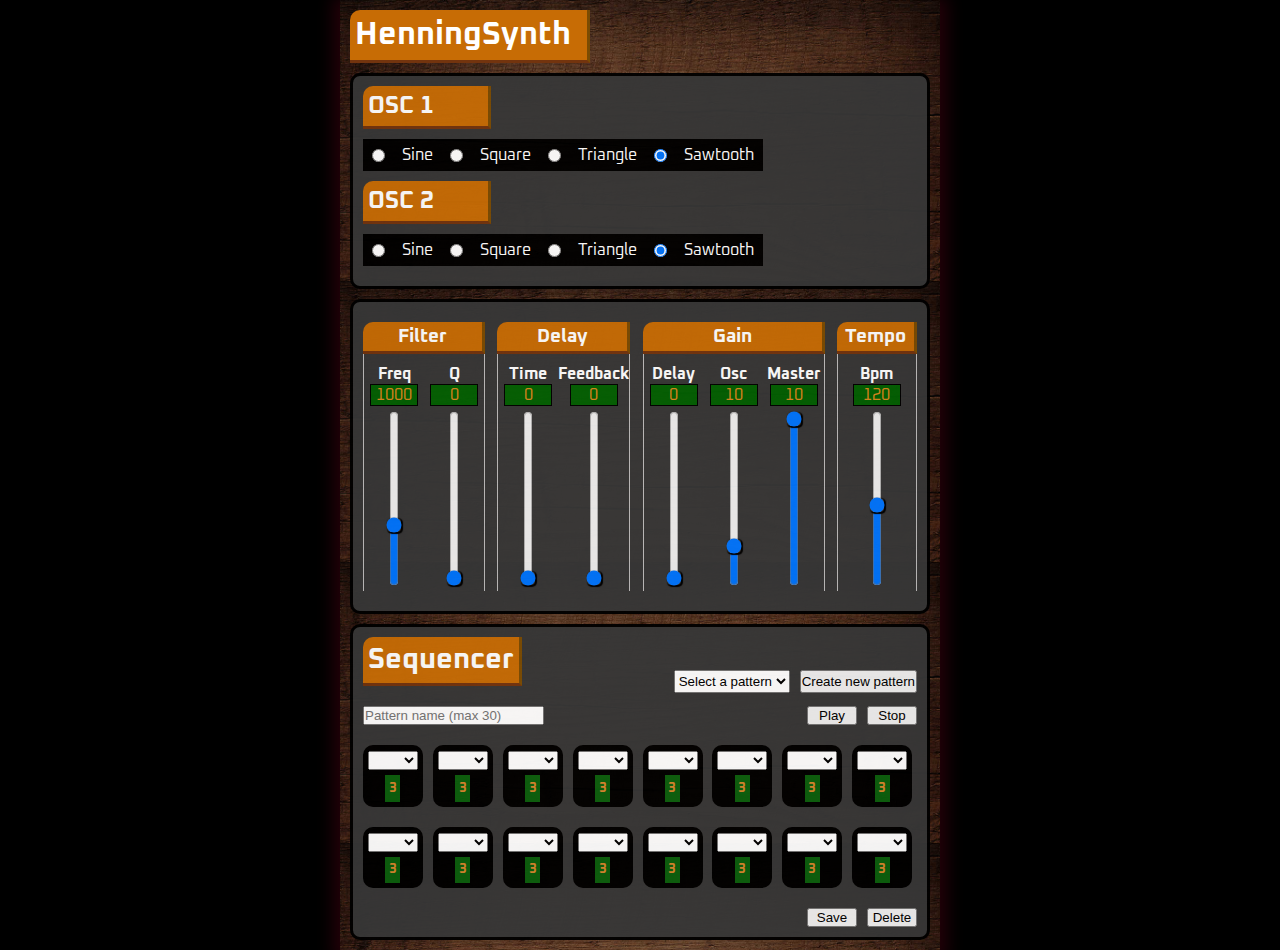
==== commit d865dc55: "Changed title and added value for delayFeedbackInput" ====
--- a/index.html
+++ b/index.html
@@ -9,7 +9,7 @@
   <link rel="stylesheet" href="https://use.fontawesome.com/releases/v5.13.0/css/all.css"
     integrity="sha384-Bfad6CLCknfcloXFOyFnlgtENryhrpZCe29RTifKEixXQZ38WheV+i/6YWSzkz3V" crossorigin="anonymous">
   <link rel="stylesheet" href="./styles/style.css">
-  <title>Document</title>
+  <title>HenningSynth</title>
 </head>
 
 <body>
--- a/styles/style.css
+++ b/styles/style.css
@@ -7,6 +7,13 @@
 
 button > * {
   pointer-events: none;
+}
+
+input:focus,
+select:focus,
+textarea:focus,
+button:focus {
+  outline: none;
 }
 
 body {
@@ -48,6 +55,40 @@
     border: 3px solid black;
     border-radius: 10px;
   }
+}
+
+input[type="range"][orient="vertical"] {
+  -webkit-appearance: slider-vertical;
+  /* WebKit */
+  height: 175px;
+  padding: 0 5px;
+  width: 8px;
+  margin: 5px 0;
+  background: #e8e8e8;
+  cursor: pointer;
+  border: 0;
+}
+
+input[type=range]::-webkit-slider-thumb {
+  -webkit-appearance: sliderthumb-vertical;
+  -webkit-box-shadow: 1px 1px 1px #000000;
+          box-shadow: 1px 1px 1px #000000;
+  border: 1px solid #000000;
+  height: 50px;
+  width: 26px;
+  border-radius: 5px;
+  background: #FFFFFF;
+  cursor: pointer;
+}
+
+input[type="range"]::-moz-range-thumb {
+  box-shadow: 1px 1px 1px #000000;
+  border: 1px solid #000000;
+  height: 15px;
+  width: 26px;
+  border-radius: 5px;
+  background: #FFFFFF;
+  cursor: pointer;
 }
 
 .synth {
@@ -187,7 +228,6 @@
 }
 
 .drawbars__section .header .open {
-  height: 2em;
   width: 2em;
   background: #c76c05;
   border: 0;
@@ -248,40 +288,6 @@
 .drawbars__section:nth-child(3) {
   -ms-grid-columns: (1fr)[3];
       grid-template-columns: repeat(3, 1fr);
-}
-
-input[type="range"][orient="vertical"] {
-  -webkit-appearance: slider-vertical;
-  /* WebKit */
-  height: 175px;
-  padding: 0 5px;
-  width: 8px;
-  margin: 5px 0;
-  background: #e8e8e8;
-  cursor: pointer;
-  border: 0;
-}
-
-input[type=range]::-webkit-slider-thumb {
-  -webkit-appearance: sliderthumb-vertical;
-  -webkit-box-shadow: 1px 1px 1px #000000;
-          box-shadow: 1px 1px 1px #000000;
-  border: 1px solid #000000;
-  height: 50px;
-  width: 26px;
-  border-radius: 5px;
-  background: #FFFFFF;
-  cursor: pointer;
-}
-
-input[type="range"]::-moz-range-thumb {
-  box-shadow: 1px 1px 1px #000000;
-  border: 1px solid #000000;
-  height: 15px;
-  width: 26px;
-  border-radius: 5px;
-  background: #FFFFFF;
-  cursor: pointer;
 }
 
 .effect-visuals {
@@ -345,6 +351,7 @@
 .sequencer__head__patterns .pattern-select {
   min-width: 100px;
   margin-bottom: 9px;
+  height: 1.7em;
 }
 
 .sequencer__head__patterns .create-new-btn {
